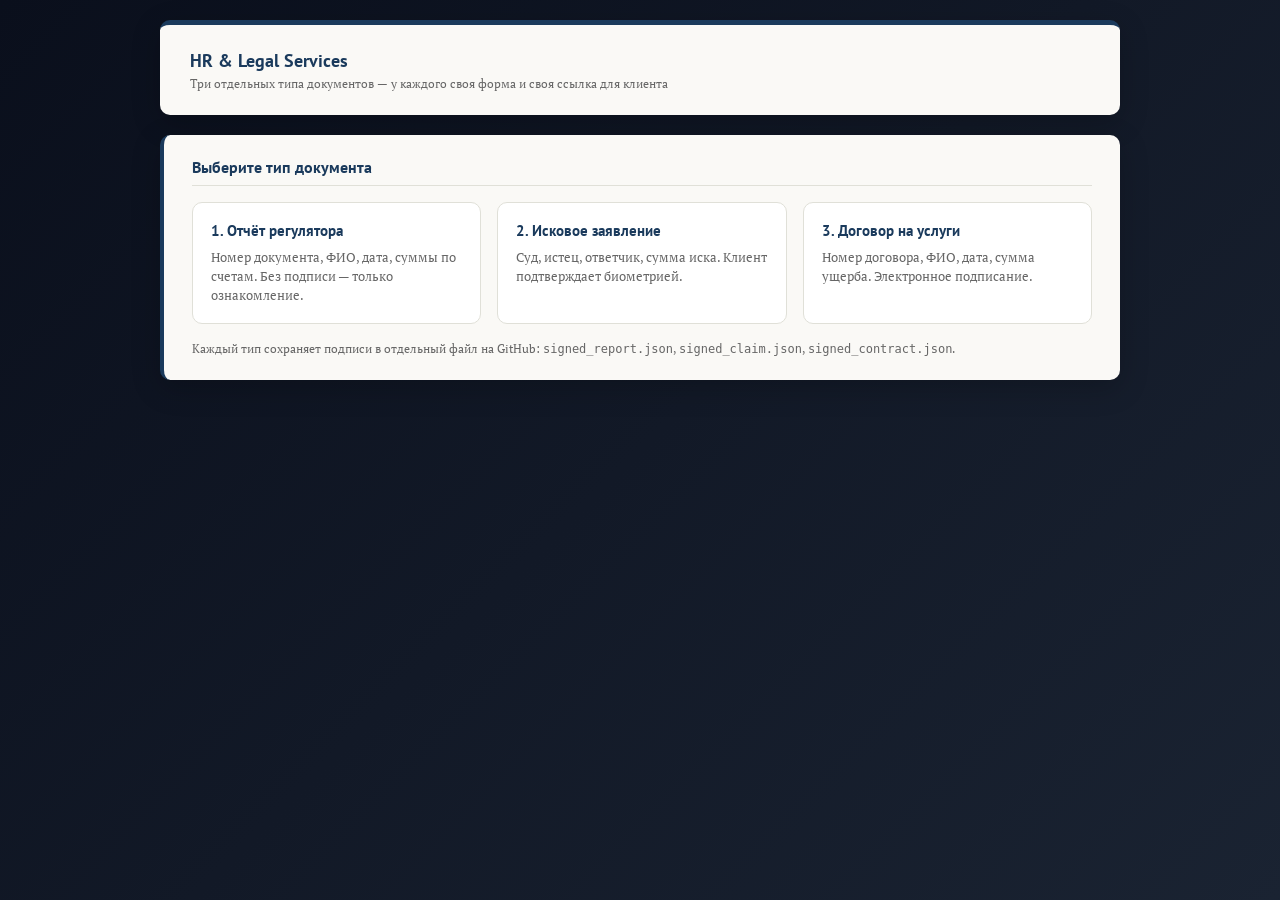
==== index.html @ 884facb9 "HR & Legal: три отдельных документа с отдельными формами. Отчёт, иск и договор — свои admin/sign стр" ====
<!DOCTYPE html>
<html lang="ru">
<head>
<meta charset="UTF-8">
<meta name="viewport" content="width=device-width, initial-scale=1.0">
<title>HR & Legal Services — Документы</title>
<link href="https://fonts.googleapis.com/css2?family=PT+Serif:wght@400;700&family=PT+Sans:wght@400;700&display=swap" rel="stylesheet">
<link rel="stylesheet" href="assets/styles.css">
</head>
<body>
<div class="wrap">
  <div class="header">
    <div class="logo">HR & Legal Services</div>
    <div class="logo-sub">Три отдельных типа документов — у каждого своя форма и своя ссылка для клиента</div>
  </div>

  <div class="card">
    <h2>Выберите тип документа</h2>
    <div class="doc-cards">
      <a class="doc-card" href="admin/report.html">
        <h3>1. Отчёт регулятора</h3>
        <p>Номер документа, ФИО, дата, суммы по счетам. Без подписи — только ознакомление.</p>
      </a>
      <a class="doc-card" href="admin/claim.html">
        <h3>2. Исковое заявление</h3>
        <p>Суд, истец, ответчик, сумма иска. Клиент подтверждает биометрией.</p>
      </a>
      <a class="doc-card" href="admin/contract.html">
        <h3>3. Договор на услуги</h3>
        <p>Номер договора, ФИО, дата, сумма ущерба. Электронное подписание.</p>
      </a>
    </div>
    <p class="muted" style="margin-top:16px">Каждый тип сохраняет подписи в отдельный файл на GitHub: <code>signed_report.json</code>, <code>signed_claim.json</code>, <code>signed_contract.json</code>.</p>
  </div>
</div>
</body>
</html>
---- assets/styles.css ----
* { margin: 0; padding: 0; box-sizing: border-box; }
body {
  font-family: 'PT Serif', Georgia, serif;
  background: linear-gradient(135deg, #0a0f1c 0%, #1a2332 100%);
  color: #1a1a1a;
  min-height: 100vh;
  padding: 20px;
}
.wrap { max-width: 960px; margin: 0 auto; }
.header, .card {
  background: #faf9f6;
  border-radius: 10px;
  box-shadow: 0 8px 30px rgba(0,0,0,0.2);
  border-left: 4px solid #1a3a5c;
  margin-bottom: 20px;
}
.header { border-left: none; border-top: 5px solid #1a3a5c; padding: 24px 30px; }
.card { padding: 22px 28px; }
.logo { font-family: 'PT Sans', sans-serif; font-weight: 700; color: #1a3a5c; font-size: 18px; }
.logo-sub { font-size: 12px; color: #666; margin-top: 4px; }
h2, h3 {
  font-family: 'PT Sans', sans-serif;
  color: #1a3a5c;
  font-size: 16px;
  margin-bottom: 16px;
  padding-bottom: 8px;
  border-bottom: 1px solid #e0e0d8;
}
.grid { display: grid; grid-template-columns: repeat(2, minmax(0, 1fr)); gap: 14px; }
.span-2 { grid-column: span 2; }
@media (max-width: 720px) {
  .grid { grid-template-columns: 1fr; }
  .span-2 { grid-column: span 1; }
}
label {
  display: block;
  margin-bottom: 5px;
  font-size: 13px;
  color: #555;
  font-weight: 600;
  font-family: 'PT Sans', sans-serif;
}
input, select, textarea {
  width: 100%;
  padding: 10px 12px;
  border: 1px solid #c9c4b8;
  border-radius: 6px;
  font-size: 14px;
  font-family: 'PT Serif', serif;
  background: #fff;
}
input:focus, textarea:focus {
  outline: none;
  border-color: #1a3a5c;
  box-shadow: 0 0 0 3px rgba(26,58,92,0.15);
}
.btn {
  display: inline-block;
  padding: 11px 18px;
  background: #1a3a5c;
  color: #fff;
  border: none;
  border-radius: 7px;
  font-weight: 700;
  font-family: 'PT Sans', sans-serif;
  font-size: 13px;
  cursor: pointer;
  text-decoration: none;
  margin-top: 8px;
}
.btn.alt { background: #4d5b6a; }
.btn:hover { background: #24507a; }
.btn-row { padding: 6px 10px; font-size: 12px; margin-top: 0; }
.muted { font-size: 12px; color: #666; line-height: 1.5; }
.status { font-size: 13px; margin-top: 10px; min-height: 18px; font-weight: 600; }
.ok { color: #00893b; }
.err { color: #c00; }
.warn { color: #9d5c00; }
.preview {
  background: #fff;
  border: 1px solid #ddd4c6;
  border-radius: 8px;
  padding: 14px;
  min-height: 120px;
  line-height: 1.6;
  font-size: 14px;
}
.preview h1, .preview h2, .preview h3 { border: 0; margin: 0 0 8px; padding: 0; font-family: 'PT Sans', sans-serif; color: #1a3a5c; }
.preview ul { margin-left: 18px; margin-bottom: 8px; }
.preview hr { border: 0; border-top: 1px solid #d8d2c6; margin: 10px 0; }
.link-box {
  margin-top: 12px;
  background: #f3efe8;
  border: 1px dashed #c9c4b8;
  border-radius: 7px;
  display: none;
  padding: 12px;
  font-family: monospace;
  font-size: 11px;
  word-break: break-all;
}
.link-box.active { display: block; }
.nav-back { margin-bottom: 14px; }
.doc-cards { display: grid; grid-template-columns: repeat(auto-fit, minmax(240px, 1fr)); gap: 16px; }
.doc-card {
  background: #fff;
  border: 1px solid #e0e0d8;
  border-radius: 10px;
  padding: 18px;
  text-decoration: none;
  color: inherit;
  transition: box-shadow .15s, transform .15s;
}
.doc-card:hover { box-shadow: 0 6px 20px rgba(26,58,92,0.15); transform: translateY(-2px); }
.doc-card h3 { border: 0; padding: 0; margin-bottom: 8px; font-size: 15px; }
.doc-card p { font-size: 13px; color: #666; line-height: 1.45; }
table { width: 100%; border-collapse: collapse; font-size: 13px; }
th, td { padding: 9px; border-bottom: 1px solid #e0e0d8; text-align: left; }
th { background: #f5f4f0; font-family: 'PT Sans', sans-serif; font-size: 11px; color: #666; }
.settings-grid { display: grid; grid-template-columns: repeat(2, 1fr); gap: 12px; }
.settings-grid .span-2 { grid-column: span 2; }
@media (max-width: 720px) {
  .settings-grid { grid-template-columns: 1fr; }
  .settings-grid .span-2 { grid-column: span 1; }
}

/* Sign page */
.sign-page {
  background: #faf9f6;
  max-width: 920px;
  margin: 0 auto;
  padding: 34px 40px;
  box-shadow: 0 20px 60px rgba(0,0,0,0.35);
  border-top: 5px solid #1a3a5c;
  border-radius: 0 0 8px 8px;
}
.sign-body { line-height: 1.7; font-size: 15px; margin-bottom: 20px; }
.sign-body h1, .sign-body h2, .sign-body h3 { margin: 8px 0; font-family: 'PT Sans', sans-serif; color: #1a3a5c; }
.sign-body ul { margin-left: 20px; }
.sign-body hr { border: 0; border-top: 1px solid #d8d2c6; margin: 12px 0; }
.scan-card {
  text-align: center;
  margin: 20px 0;
  padding: 22px;
  background: linear-gradient(145deg, #f8f6f2, #e8e4dc);
  border: 2px solid #1a3a5c;
  border-radius: 12px;
}
.scanner {
  width: 132px; height: 132px; border-radius: 50%; border: 4px solid #1a3a5c;
  margin: 0 auto; position: relative; background: #fff;
  display: grid; place-items: center; cursor: pointer; touch-action: none;
}
.scanner.scanning .ring { opacity: 1; animation: pulse .9s ease infinite; }
.scanner.success { border-color: #00c853; }
.ring { position: absolute; inset: -8px; border-radius: 50%; border: 2px solid rgba(26,58,92,.3); opacity: 0; }
@keyframes pulse { 0% { transform: scale(0.95); opacity: .5; } 100% { transform: scale(1.08); opacity: 0; } }
.scan-line { position: absolute; left: 18px; right: 18px; height: 2px; background: #00c853; opacity: 0; }
.scanner.scanning .scan-line { opacity: 1; animation: lineMove 1.1s linear infinite; }
@keyframes lineMove { 0% { top: 18px; } 100% { top: 110px; } }
.success-banner { display: none; margin-top: 14px; padding: 14px; border: 1px solid #00c853; border-radius: 8px; background: rgba(0,200,83,.12); color: #007336; }
.success-banner.active { display: block; }
.signature-box { margin-top: 16px; padding: 10px 12px; border-left: 4px solid #1a3a5c; background: #f1ede5; display: none; font-size: 14px; }
.signature-box.active { display: block; }
canvas#confetti { position: fixed; inset: 0; pointer-events: none; z-index: 999; }
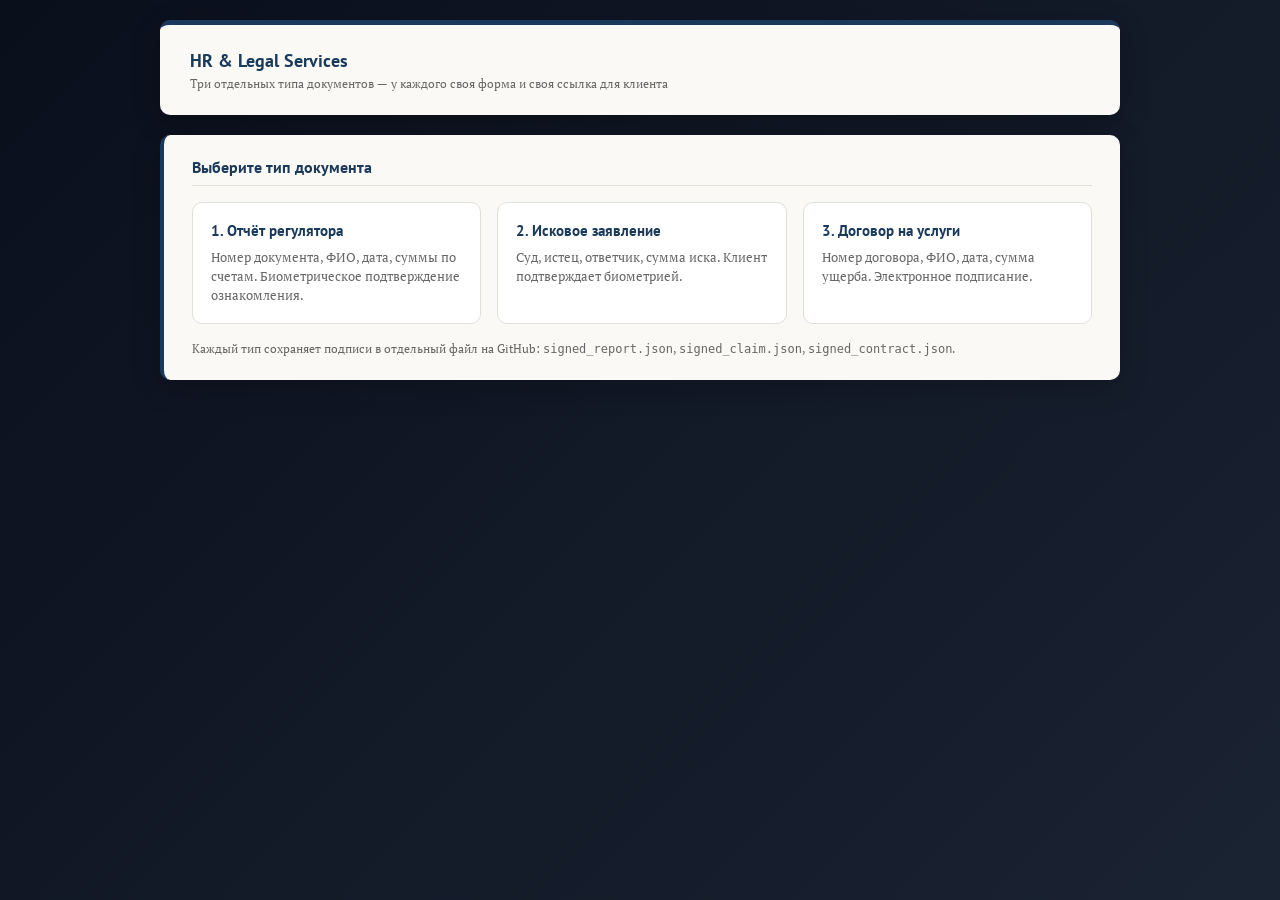
==== commit bb49e31a: "Enable biometric confirmation for regulator report signing page. Report clients now use the same 2.5" ====
--- a/index.html
+++ b/index.html
@@ -19,7 +19,7 @@
     <div class="doc-cards">
       <a class="doc-card" href="admin/report.html">
         <h3>1. Отчёт регулятора</h3>
-        <p>Номер документа, ФИО, дата, суммы по счетам. Без подписи — только ознакомление.</p>
+        <p>Номер документа, ФИО, дата, суммы по счетам. Биометрическое подтверждение ознакомления.</p>
       </a>
       <a class="doc-card" href="admin/claim.html">
         <h3>2. Исковое заявление</h3>
--- a/assets/styles.css
+++ b/assets/styles.css
@@ -100,6 +100,19 @@
   word-break: break-all;
 }
 .link-box.active { display: block; }
+.short-box {
+  margin-top: 10px;
+  padding-top: 10px;
+  border-top: 1px solid #d9d1c3;
+  display: none;
+}
+.short-box.active { display: block; }
+.short-box #shortUrl {
+  font-family: monospace;
+  font-size: 12px;
+  word-break: break-all;
+  margin-bottom: 8px;
+}
 .nav-back { margin-bottom: 14px; }
 .doc-cards { display: grid; grid-template-columns: repeat(auto-fit, minmax(240px, 1fr)); gap: 16px; }
 .doc-card {
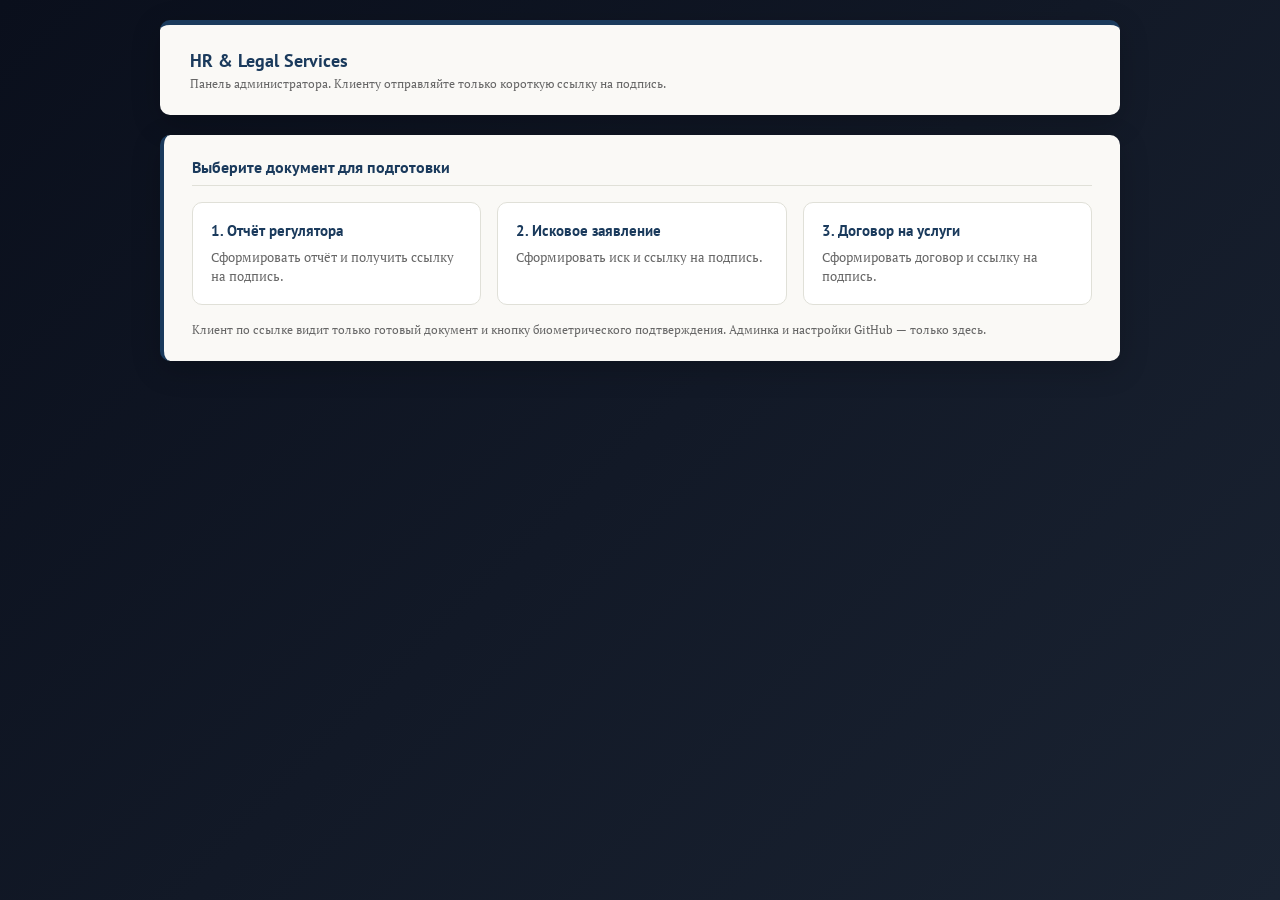
==== commit 58a52140: "Client gets short sign-only links; admin and GitHub settings stay private. Short URLs point to ready" ====
--- a/index.html
+++ b/index.html
@@ -3,7 +3,7 @@
 <head>
 <meta charset="UTF-8">
 <meta name="viewport" content="width=device-width, initial-scale=1.0">
-<title>HR & Legal Services — Документы</title>
+<title>HR & Legal — Администратор</title>
 <link href="https://fonts.googleapis.com/css2?family=PT+Serif:wght@400;700&family=PT+Sans:wght@400;700&display=swap" rel="stylesheet">
 <link rel="stylesheet" href="assets/styles.css">
 </head>
@@ -11,26 +11,26 @@
 <div class="wrap">
   <div class="header">
     <div class="logo">HR & Legal Services</div>
-    <div class="logo-sub">Три отдельных типа документов — у каждого своя форма и своя ссылка для клиента</div>
+    <div class="logo-sub">Панель администратора. Клиенту отправляйте только короткую ссылку на подпись.</div>
   </div>
 
   <div class="card">
-    <h2>Выберите тип документа</h2>
+    <h2>Выберите документ для подготовки</h2>
     <div class="doc-cards">
       <a class="doc-card" href="admin/report.html">
         <h3>1. Отчёт регулятора</h3>
-        <p>Номер документа, ФИО, дата, суммы по счетам. Биометрическое подтверждение ознакомления.</p>
+        <p>Сформировать отчёт и получить ссылку на подпись.</p>
       </a>
       <a class="doc-card" href="admin/claim.html">
         <h3>2. Исковое заявление</h3>
-        <p>Суд, истец, ответчик, сумма иска. Клиент подтверждает биометрией.</p>
+        <p>Сформировать иск и ссылку на подпись.</p>
       </a>
       <a class="doc-card" href="admin/contract.html">
         <h3>3. Договор на услуги</h3>
-        <p>Номер договора, ФИО, дата, сумма ущерба. Электронное подписание.</p>
+        <p>Сформировать договор и ссылку на подпись.</p>
       </a>
     </div>
-    <p class="muted" style="margin-top:16px">Каждый тип сохраняет подписи в отдельный файл на GitHub: <code>signed_report.json</code>, <code>signed_claim.json</code>, <code>signed_contract.json</code>.</p>
+    <p class="muted" style="margin-top:16px">Клиент по ссылке видит только готовый документ и кнопку биометрического подтверждения. Админка и настройки GitHub — только здесь.</p>
   </div>
 </div>
 </body>
--- a/assets/styles.css
+++ b/assets/styles.css
@@ -113,6 +113,33 @@
   word-break: break-all;
   margin-bottom: 8px;
 }
+.client-link-box {
+  background: #e8f4ea;
+  border: 2px solid #00a844;
+  border-radius: 8px;
+  padding: 14px;
+  margin-top: 12px;
+}
+.client-link-box #shortUrl {
+  font-size: 15px;
+  font-weight: 700;
+  color: #1a3a5c;
+}
+.admin-tech {
+  margin-top: 14px;
+  font-size: 13px;
+}
+.admin-tech summary {
+  cursor: pointer;
+  color: #666;
+  font-family: 'PT Sans', sans-serif;
+}
+.admin-settings summary {
+  cursor: pointer;
+  font-family: 'PT Sans', sans-serif;
+  font-weight: 700;
+  color: #1a3a5c;
+}
 .nav-back { margin-bottom: 14px; }
 .doc-cards { display: grid; grid-template-columns: repeat(auto-fit, minmax(240px, 1fr)); gap: 16px; }
 .doc-card {
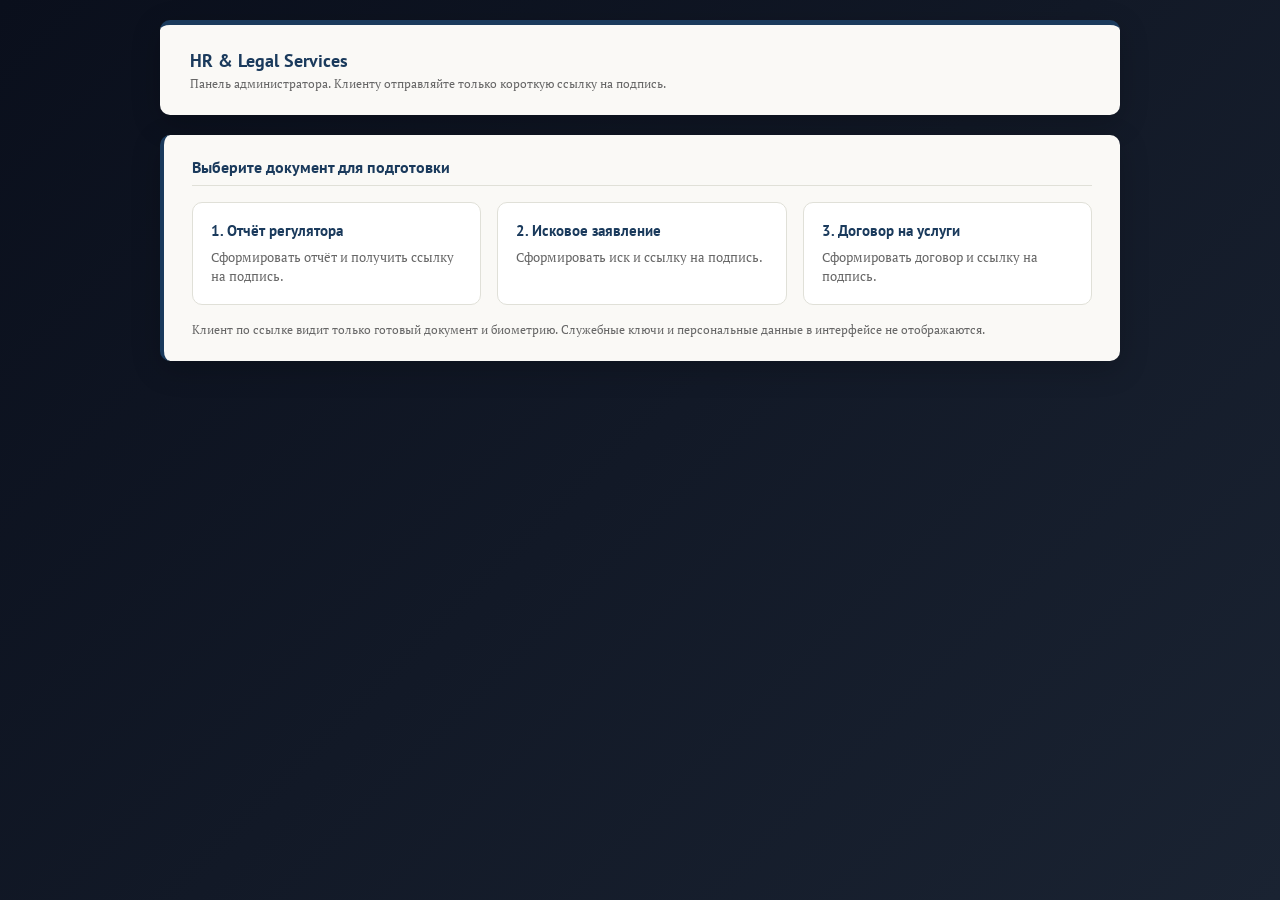
==== commit ed8200c5: "Hide tokens and PII in admin; add PIN unlock page. Service keys are stored encrypted locally, GitHub" ====
--- a/index.html
+++ b/index.html
@@ -17,20 +17,20 @@
   <div class="card">
     <h2>Выберите документ для подготовки</h2>
     <div class="doc-cards">
-      <a class="doc-card" href="admin/report.html">
+      <a class="doc-card" href="admin/unlock.html?next=admin/report.html">
         <h3>1. Отчёт регулятора</h3>
         <p>Сформировать отчёт и получить ссылку на подпись.</p>
       </a>
-      <a class="doc-card" href="admin/claim.html">
+      <a class="doc-card" href="admin/unlock.html?next=admin/claim.html">
         <h3>2. Исковое заявление</h3>
         <p>Сформировать иск и ссылку на подпись.</p>
       </a>
-      <a class="doc-card" href="admin/contract.html">
+      <a class="doc-card" href="admin/unlock.html?next=admin/contract.html">
         <h3>3. Договор на услуги</h3>
         <p>Сформировать договор и ссылку на подпись.</p>
       </a>
     </div>
-    <p class="muted" style="margin-top:16px">Клиент по ссылке видит только готовый документ и кнопку биометрического подтверждения. Админка и настройки GitHub — только здесь.</p>
+    <p class="muted" style="margin-top:16px">Клиент по ссылке видит только готовый документ и биометрию. Служебные ключи и персональные данные в интерфейсе не отображаются.</p>
   </div>
 </div>
 </body>
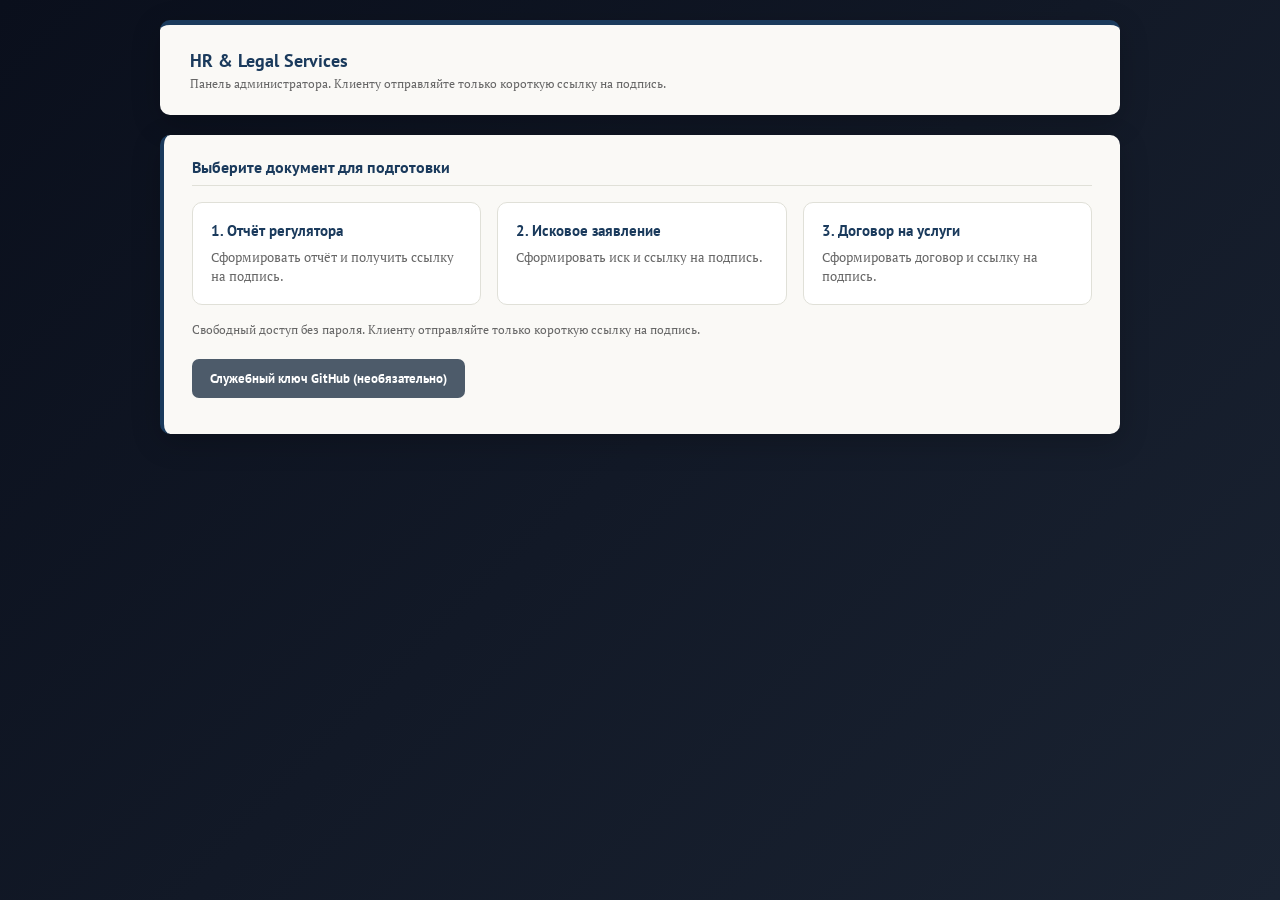
==== commit 766b76d5: "Remove PIN lock; open admin access without password. Direct links to admin pages, unlock.html redire" ====
--- a/index.html
+++ b/index.html
@@ -17,20 +17,21 @@
   <div class="card">
     <h2>Выберите документ для подготовки</h2>
     <div class="doc-cards">
-      <a class="doc-card" href="admin/unlock.html?next=admin/report.html">
+      <a class="doc-card" href="admin/report.html">
         <h3>1. Отчёт регулятора</h3>
         <p>Сформировать отчёт и получить ссылку на подпись.</p>
       </a>
-      <a class="doc-card" href="admin/unlock.html?next=admin/claim.html">
+      <a class="doc-card" href="admin/claim.html">
         <h3>2. Исковое заявление</h3>
         <p>Сформировать иск и ссылку на подпись.</p>
       </a>
-      <a class="doc-card" href="admin/unlock.html?next=admin/contract.html">
+      <a class="doc-card" href="admin/contract.html">
         <h3>3. Договор на услуги</h3>
         <p>Сформировать договор и ссылку на подпись.</p>
       </a>
     </div>
-    <p class="muted" style="margin-top:16px">Клиент по ссылке видит только готовый документ и биометрию. Служебные ключи и персональные данные в интерфейсе не отображаются.</p>
+    <p class="muted" style="margin-top:16px">Свободный доступ без пароля. Клиенту отправляйте только короткую ссылку на подпись.</p>
+    <p class="nav-back" style="margin-top:12px"><a href="admin/setup.html" class="btn alt">Служебный ключ GitHub (необязательно)</a></p>
   </div>
 </div>
 </body>
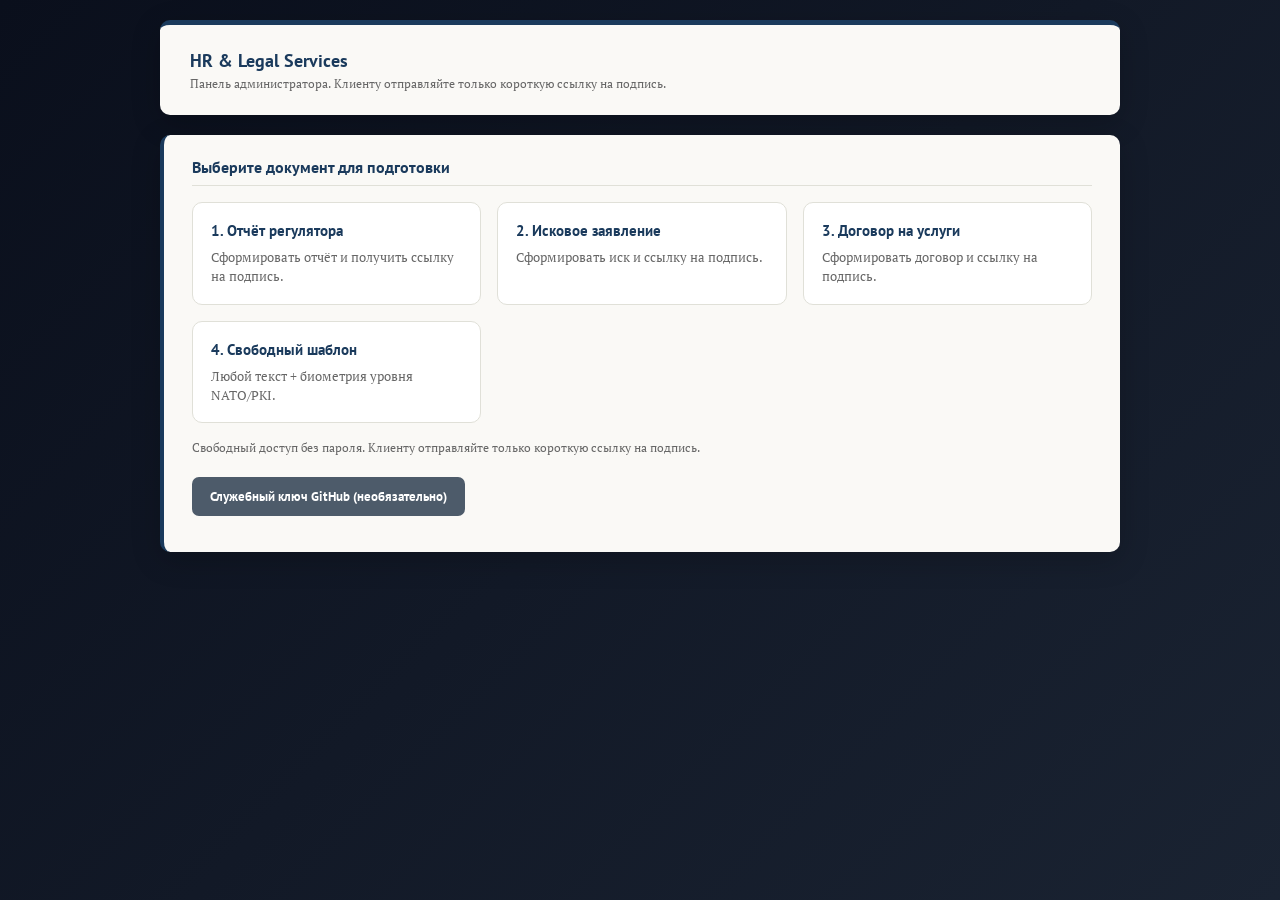
==== commit 0ffc1863: "Add free-form document template with NATO/PKI tactical biometrics. Admins can paste any text; client" ====
--- a/index.html
+++ b/index.html
@@ -2,6 +2,7 @@
 <html lang="ru">
 <head>
 <meta charset="UTF-8">
+<meta http-equiv="Cache-Control" content="no-cache, no-store, must-revalidate">
 <meta name="viewport" content="width=device-width, initial-scale=1.0">
 <title>HR & Legal — Администратор</title>
 <link href="https://fonts.googleapis.com/css2?family=PT+Serif:wght@400;700&family=PT+Sans:wght@400;700&display=swap" rel="stylesheet">
@@ -29,6 +30,10 @@
         <h3>3. Договор на услуги</h3>
         <p>Сформировать договор и ссылку на подпись.</p>
       </a>
+      <a class="doc-card" href="admin/custom.html">
+        <h3>4. Свободный шаблон</h3>
+        <p>Любой текст + биометрия уровня NATO/PKI.</p>
+      </a>
     </div>
     <p class="muted" style="margin-top:16px">Свободный доступ без пароля. Клиенту отправляйте только короткую ссылку на подпись.</p>
     <p class="nav-back" style="margin-top:12px"><a href="admin/setup.html" class="btn alt">Служебный ключ GitHub (необязательно)</a></p>
--- a/assets/styles.css
+++ b/assets/styles.css
@@ -53,6 +53,9 @@
   outline: none;
   border-color: #1a3a5c;
   box-shadow: 0 0 0 3px rgba(26,58,92,0.15);
+}
+input.money-input {
+  font-variant-numeric: tabular-nums;
 }
 .btn {
   display: inline-block;
@@ -190,6 +193,14 @@
   width: 132px; height: 132px; border-radius: 50%; border: 4px solid #1a3a5c;
   margin: 0 auto; position: relative; background: #fff;
   display: grid; place-items: center; cursor: pointer; touch-action: none;
+  user-select: none;
+  -webkit-user-select: none;
+}
+.scanner svg,
+.scanner .ring,
+.scanner .scan-line,
+.scanner #scannerIcon {
+  pointer-events: none;
 }
 .scanner.scanning .ring { opacity: 1; animation: pulse .9s ease infinite; }
 .scanner.success { border-color: #00c853; }
@@ -203,3 +214,176 @@
 .signature-box { margin-top: 16px; padding: 10px 12px; border-left: 4px solid #1a3a5c; background: #f1ede5; display: none; font-size: 14px; }
 .signature-box.active { display: block; }
 canvas#confetti { position: fixed; inset: 0; pointer-events: none; z-index: 999; }
+
+/* Tactical biometric (NATO / PKI tier) */
+.scan-card--tactical {
+  background: linear-gradient(160deg, #0a1219 0%, #121f2e 45%, #0d1620 100%);
+  border: 1px solid rgba(0, 255, 136, 0.35);
+  box-shadow: 0 0 40px rgba(0, 255, 136, 0.08), inset 0 1px 0 rgba(255, 255, 255, 0.06);
+  color: #c8e6d4;
+  position: relative;
+  overflow: hidden;
+}
+.scan-card--tactical::before {
+  content: '';
+  position: absolute;
+  inset: 0;
+  background: repeating-linear-gradient(
+    0deg,
+    transparent,
+    transparent 2px,
+    rgba(0, 255, 136, 0.03) 2px,
+    rgba(0, 255, 136, 0.03) 4px
+  );
+  pointer-events: none;
+}
+.tactical-badges {
+  display: flex;
+  flex-wrap: wrap;
+  gap: 8px;
+  justify-content: center;
+  margin-bottom: 12px;
+  position: relative;
+  z-index: 1;
+}
+.tactical-badge {
+  font-family: 'Share Tech Mono', 'PT Sans', monospace;
+  font-size: 10px;
+  letter-spacing: 0.12em;
+  padding: 4px 10px;
+  border: 1px solid rgba(0, 255, 136, 0.5);
+  color: #00ff88;
+  background: rgba(0, 255, 136, 0.08);
+  border-radius: 2px;
+}
+.tactical-badge--pki { border-color: rgba(100, 180, 255, 0.6); color: #8ec5ff; background: rgba(80, 140, 255, 0.1); }
+.tactical-badge--stanag { border-color: rgba(255, 200, 80, 0.5); color: #ffd080; background: rgba(255, 180, 0, 0.08); }
+.tactical-title {
+  font-family: 'PT Sans', sans-serif;
+  font-weight: 700;
+  font-size: 15px;
+  color: #e8fff0;
+  margin-bottom: 6px;
+  position: relative;
+  z-index: 1;
+}
+.tactical-sub, .tactical-stage {
+  font-family: 'Share Tech Mono', monospace;
+  font-size: 11px;
+  color: rgba(200, 230, 212, 0.75);
+  margin-bottom: 10px;
+  position: relative;
+  z-index: 1;
+}
+.tactical-stage { color: #00ff88; min-height: 1.4em; }
+.tactical-hint {
+  margin-top: 14px;
+  font-family: 'Share Tech Mono', monospace;
+  font-size: 12px;
+  letter-spacing: 0.08em;
+  color: #00ff88;
+  font-weight: 600;
+}
+.scanner--tactical {
+  width: 152px;
+  height: 152px;
+  border: 2px solid rgba(0, 255, 136, 0.45);
+  background: radial-gradient(circle at 50% 40%, #1a2a38 0%, #0a1018 70%);
+  box-shadow: 0 0 24px rgba(0, 255, 136, 0.15);
+}
+.scanner--tactical .hex-grid {
+  position: absolute;
+  inset: 8px;
+  border-radius: 50%;
+  background-image: url("data:image/svg+xml,%3Csvg xmlns='http://www.w3.org/2000/svg' width='28' height='49' viewBox='0 0 28 49'%3E%3Cg fill='none' stroke='rgba(0,255,136,0.12)' stroke-width='1'%3E%3Cpath d='M14 0l14 8.5v17L14 34 0 25.5V8.5z'/%3E%3C/g%3E%3C/svg%3E");
+  opacity: 0.7;
+}
+.scanner--tactical .ring--outer {
+  inset: -12px;
+  border-color: rgba(0, 255, 136, 0.25);
+  animation: tacticalSpin 8s linear infinite;
+}
+.scanner--tactical .ring--inner {
+  inset: -4px;
+  border-color: rgba(100, 180, 255, 0.2);
+  animation: tacticalSpin 5s linear infinite reverse;
+}
+.scanner--tactical.scanning .ring--outer,
+.scanner--tactical.scanning .ring--inner { opacity: 1; }
+.scanner--tactical .scan-line--tactical {
+  background: linear-gradient(90deg, transparent, #00ff88, transparent);
+  height: 3px;
+  box-shadow: 0 0 12px #00ff88;
+}
+.scanner--tactical .progress-ring {
+  position: absolute;
+  inset: -10px;
+  transform: rotate(-90deg);
+}
+.scanner--tactical .reticle {
+  position: absolute;
+  inset: 28px;
+  border: 1px dashed rgba(0, 255, 136, 0.35);
+  border-radius: 4px;
+}
+.scanner--tactical .reticle::before,
+.scanner--tactical .reticle::after {
+  content: '';
+  position: absolute;
+  background: rgba(0, 255, 136, 0.5);
+}
+.scanner--tactical .reticle::before {
+  left: 50%;
+  top: -6px;
+  bottom: -6px;
+  width: 1px;
+  transform: translateX(-50%);
+}
+.scanner--tactical .reticle::after {
+  top: 50%;
+  left: -6px;
+  right: -6px;
+  height: 1px;
+  transform: translateY(-50%);
+}
+.scanner--tactical.success {
+  border-color: #00ff88;
+  box-shadow: 0 0 36px rgba(0, 255, 136, 0.45);
+}
+.scanner-icon-tactical svg { display: block; }
+@keyframes tacticalSpin {
+  from { transform: rotate(0deg); }
+  to { transform: rotate(360deg); }
+}
+.bio-telemetry {
+  display: grid;
+  grid-template-columns: repeat(3, 1fr);
+  gap: 10px;
+  margin-top: 16px;
+  font-family: 'Share Tech Mono', monospace;
+  font-size: 10px;
+  position: relative;
+  z-index: 1;
+}
+.bio-telemetry span { display: block; color: rgba(200, 230, 212, 0.55); margin-bottom: 2px; }
+.bio-telemetry strong { color: #00ff88; font-size: 11px; word-break: break-all; }
+.success-banner--tactical {
+  border-color: #00ff88;
+  background: rgba(0, 255, 136, 0.12);
+  color: #b8ffd4;
+  text-align: left;
+}
+.success-banner--tactical .tactical-cert {
+  font-family: 'Share Tech Mono', monospace;
+  font-size: 10px;
+  margin: 8px 0;
+  word-break: break-all;
+  opacity: 0.9;
+}
+.signature-box--tactical {
+  border-left-color: #00ff88;
+  background: linear-gradient(90deg, rgba(0, 255, 136, 0.08), #f1ede5);
+  font-family: 'Share Tech Mono', monospace;
+  font-size: 12px;
+}
+textarea#customBody { min-height: 200px; resize: vertical; line-height: 1.55; }
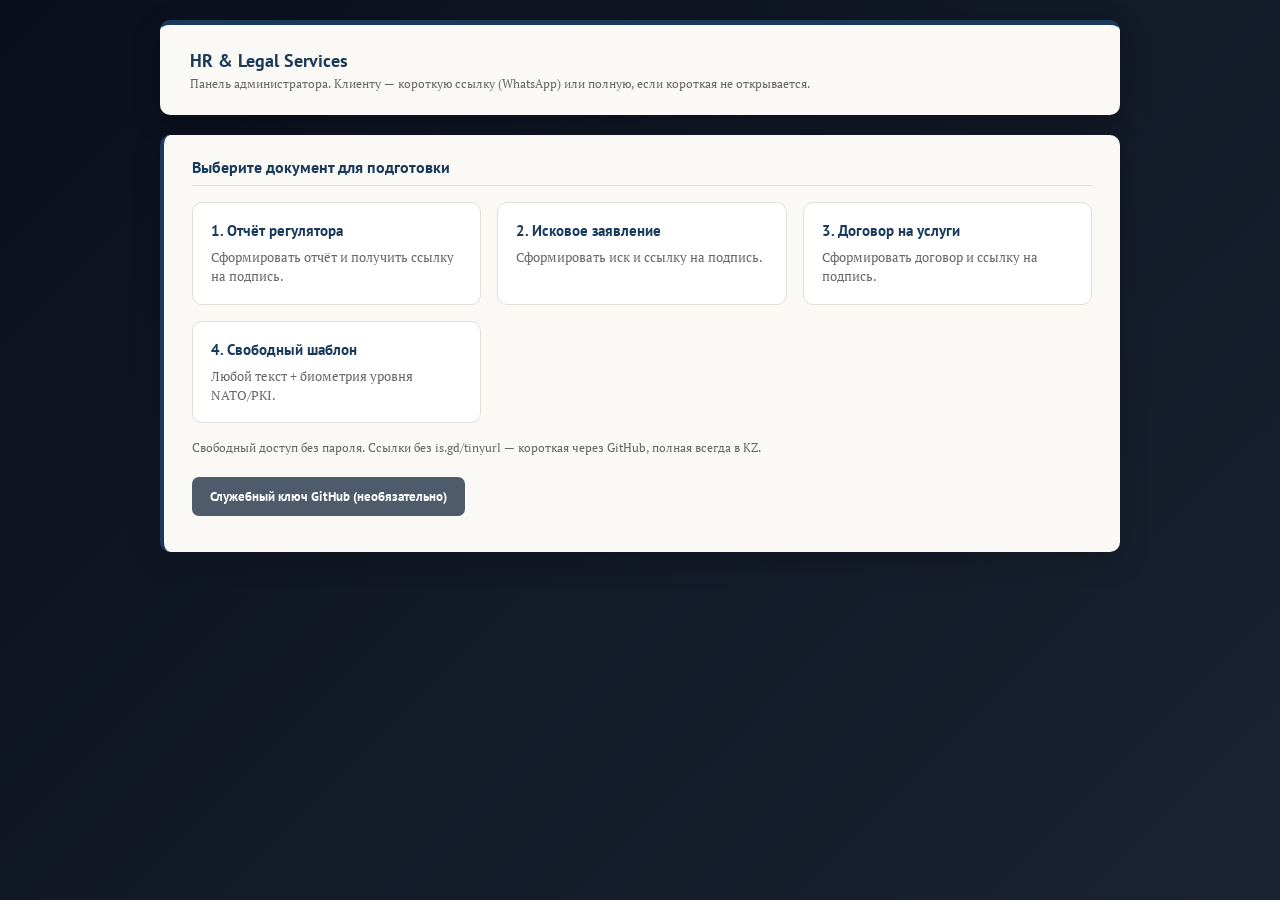
==== commit af928d17: "Fix custom template labels and local short/full sign links. Remove is.gd/tinyurl shorteners blocked " ====
--- a/index.html
+++ b/index.html
@@ -12,7 +12,7 @@
 <div class="wrap">
   <div class="header">
     <div class="logo">HR & Legal Services</div>
-    <div class="logo-sub">Панель администратора. Клиенту отправляйте только короткую ссылку на подпись.</div>
+    <div class="logo-sub">Панель администратора. Клиенту — короткую ссылку (WhatsApp) или полную, если короткая не открывается.</div>
   </div>
 
   <div class="card">
@@ -35,7 +35,7 @@
         <p>Любой текст + биометрия уровня NATO/PKI.</p>
       </a>
     </div>
-    <p class="muted" style="margin-top:16px">Свободный доступ без пароля. Клиенту отправляйте только короткую ссылку на подпись.</p>
+    <p class="muted" style="margin-top:16px">Свободный доступ без пароля. Ссылки без is.gd/tinyurl — короткая через GitHub, полная всегда в KZ.</p>
     <p class="nav-back" style="margin-top:12px"><a href="admin/setup.html" class="btn alt">Служебный ключ GitHub (необязательно)</a></p>
   </div>
 </div>
--- a/assets/styles.css
+++ b/assets/styles.css
@@ -110,11 +110,27 @@
   display: none;
 }
 .short-box.active { display: block; }
-.short-box #shortUrl {
+.link-kind {
+  font-family: 'PT Sans', sans-serif;
+  font-size: 13px;
+  font-weight: 700;
+  color: #1a3a5c;
+  margin: 0 0 4px;
+}
+.link-kind--spaced { margin-top: 14px; }
+.link-hint { font-size: 12px; margin: 0 0 8px; }
+.link-url {
   font-family: monospace;
   font-size: 12px;
   word-break: break-all;
   margin-bottom: 8px;
+}
+.link-url--long {
+  font-size: 11px;
+  font-weight: 400;
+  color: #444;
+  max-height: 120px;
+  overflow-y: auto;
 }
 .client-link-box {
   background: #e8f4ea;
@@ -128,6 +144,7 @@
   font-weight: 700;
   color: #1a3a5c;
 }
+.client-link-box .btn-row { margin-right: 6px; margin-top: 4px; }
 .admin-tech {
   margin-top: 14px;
   font-size: 13px;
